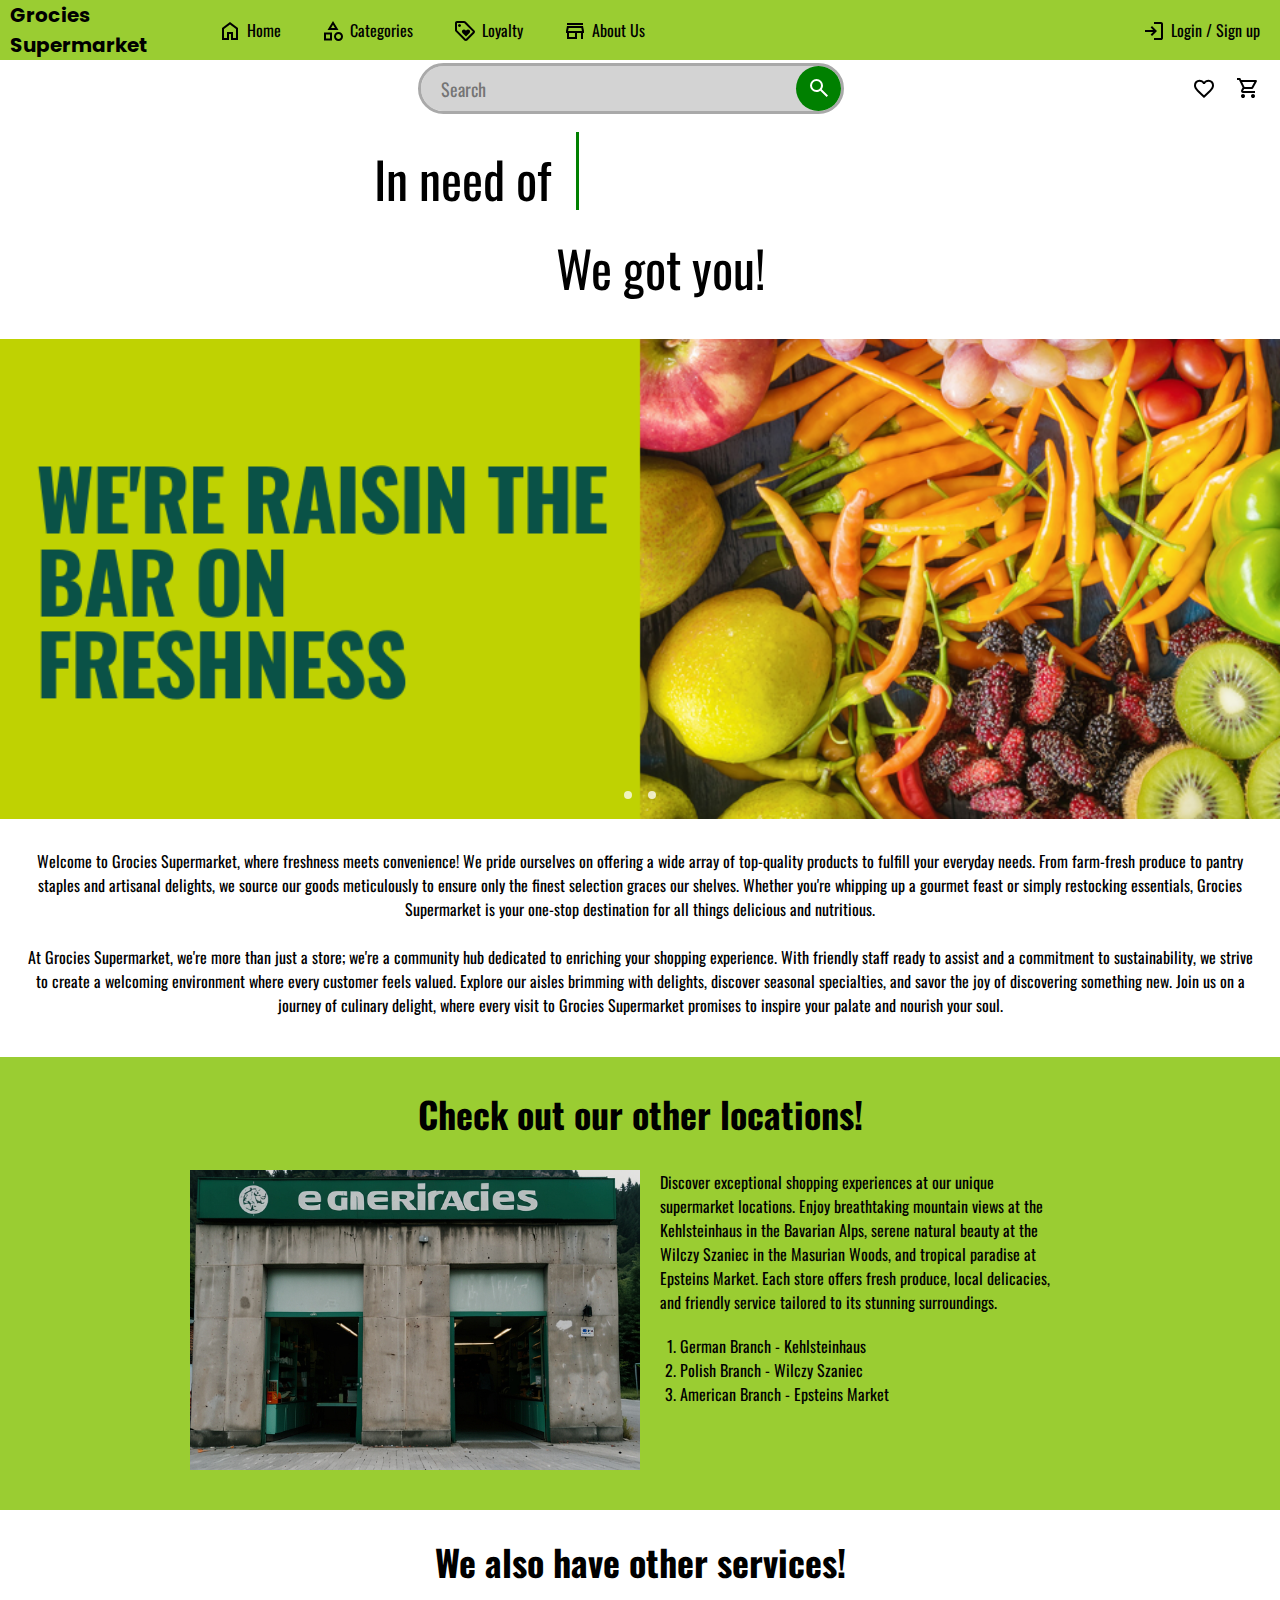
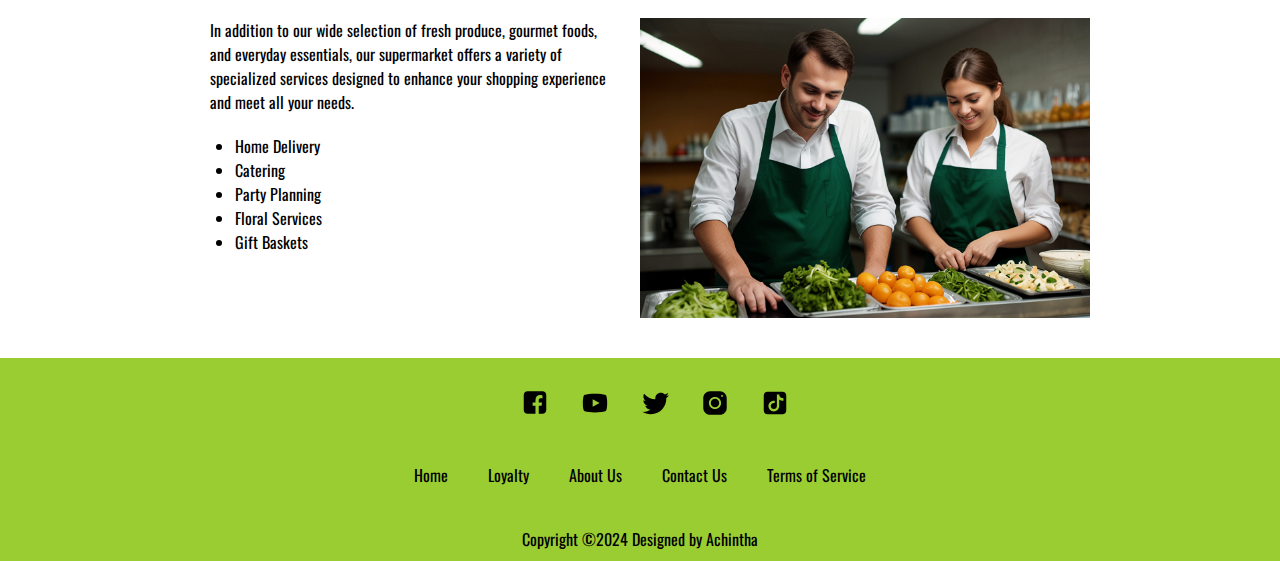
==== index.html @ b3fdc434 "Add files via upload" ====
<!DOCTYPE html>
<html lang="en">
<head>
    <meta charset="UTF-8">
    <meta name="viewport" content="width=device-width, initial-scale=1.0">
    <title>Home Page</title>
    <link rel="stylesheet" href="/WDOS Assignment/Home Page 3.css">
    <link rel="preconnect" href="https://fonts.googleapis.com">
    <link rel="preconnect" href="https://fonts.gstatic.com" crossorigin>
    <link href="https://fonts.googleapis.com/css2?family=Oswald:wght@200..700&display=swap" rel="stylesheet">
    <link rel="preconnect" href="https://fonts.googleapis.com">
    <link rel="preconnect" href="https://fonts.gstatic.com" crossorigin>
    <link href="https://fonts.googleapis.com/css2?family=Poppins:ital,wght@0,100;0,200;0,300;0,400;0,500;0,600;0,700;0,800;0,900;1,100;1,200;1,300;1,400;1,500;1,600;1,700;1,800;1,900&display=swap" rel="stylesheet">
</head>
<body>
    <nav>
        <h1>Grocies Supermarket</h1>
        <input type="checkbox" id="sidebar-active">
        <label for="sidebar-active" class="open-sidebar-button">
            <svg xmlns="http://www.w3.org/2000/svg" height="32" viewBox="0 -960 960 960" width="32"><path d="M120-240v-80h720v80H120Zm0-200v-80h720v80H120Zm0-200v-80h720v80H120Z"/></svg>
        </label>
    
        <div class="links-container">
            <label for="sidebar-active" class="close-sidebar-button">
                <svg xmlns="http://www.w3.org/2000/svg" height="32" viewBox="0 -960 960 960" width="32"><path d="m256-200-56-56 224-224-224-224 56-56 224 224 224-224 56 56-224 224 224 224-56 56-224-224-224 224Z"/></svg>
            </label>
            
    
            <a href="index.html" target="_self" class="nav"><span class="icon"><svg xmlns="http://www.w3.org/2000/svg" height="24" viewBox="0 -960 960 960" width="24"><path d="M240-200h120v-240h240v240h120v-360L480-740 240-560v360Zm-80 80v-480l320-240 320 240v480H520v-240h-80v240H160Zm320-350Z"/></svg></span>Home</a>
            <a href="#" target="_self" class="nav"><span class="icon"><svg xmlns="http://www.w3.org/2000/svg" height="24" viewBox="0 -960 960 960" width="24"><path d="m260-520 220-360 220 360H260ZM700-80q-75 0-127.5-52.5T520-260q0-75 52.5-127.5T700-440q75 0 127.5 52.5T880-260q0 75-52.5 127.5T700-80Zm-580-20v-320h320v320H120Zm580-60q42 0 71-29t29-71q0-42-29-71t-71-29q-42 0-71 29t-29 71q0 42 29 71t71 29Zm-500-20h160v-160H200v160Zm202-420h156l-78-126-78 126Zm78 0ZM360-340Zm340 80Z"/></svg></span>Categories</a>
            <ul class="dropdown">
                <li class="nav-list"><a href="Dairy Page.html" target="_self">Dairy</a></li>
                <li class="nav-list"><a href="Vegetables Page.html" target="_self">Vegetables</a></li>
                <li class="nav-list"><a href="Cosmetics Page.html" target="_self">Cosmetics and Skincare</a></li>
            </ul>
            <a href="Loyalty.html" target="_self" class="nav"><span class="icon"><svg xmlns="http://www.w3.org/2000/svg" height="24" viewBox="0 -960 960 960" width="24"><path d="m520-260 140-140q11-11 17.5-26t6.5-32q0-34-24-58t-58-24q-19 0-37.5 11T520-492q-30-28-47-38t-35-10q-34 0-58 24t-24 58q0 17 6.5 32t17.5 26l140 140Zm336-130L570-104q-12 12-27 18t-30 6q-15 0-30-6t-27-18L103-457q-11-11-17-25.5T80-513v-287q0-33 23.5-56.5T160-880h287q16 0 31 6.5t26 17.5l352 353q12 12 17.5 27t5.5 30q0 15-5.5 29.5T856-390ZM513-160l286-286-353-354H160v286l353 354ZM260-640q25 0 42.5-17.5T320-700q0-25-17.5-42.5T260-760q-25 0-42.5 17.5T200-700q0 25 17.5 42.5T260-640Zm220 160Z"/></svg></span>Loyalty</a>
            <a href="About Us Page.html" target="_self" class="nav"><span class="icon"><svg xmlns="http://www.w3.org/2000/svg" height="24" viewBox="0 -960 960 960" width="24"><path d="M160-720v-80h640v80H160Zm0 560v-240h-40v-80l40-200h640l40 200v80h-40v240h-80v-240H560v240H160Zm80-80h240v-160H240v160Zm-38-240h556-556Zm0 0h556l-24-120H226l-24 120Z"/></svg></span>About Us</a>
            <a href="#" target="_self" class="login"><span class="icon"><svg xmlns="http://www.w3.org/2000/svg" height="24" viewBox="0 -960 960 960" width="24"><path d="M480-120v-80h280v-560H480v-80h280q33 0 56.5 23.5T840-760v560q0 33-23.5 56.5T760-120H480Zm-80-160-55-58 102-102H120v-80h327L345-622l55-58 200 200-200 200Z"/></svg></span>Login / Sign up</a>
        </div>
    </nav>
    <form>
        <div class="box">
            <input type="checkbox" id="check">
            <div class="search-box">
              <input type="text" placeholder="Search">
              <label for="check" class="icon">
                <svg xmlns="http://www.w3.org/2000/svg" height="24" viewBox="0 -960 960 960" width="24"><path d="M784-120 532-372q-30 24-69 38t-83 14q-109 0-184.5-75.5T120-580q0-109 75.5-184.5T380-840q109 0 184.5 75.5T640-580q0 44-14 83t-38 69l252 252-56 56ZM380-400q75 0 127.5-52.5T560-580q0-75-52.5-127.5T380-760q-75 0-127.5 52.5T200-580q0 75 52.5 127.5T380-400Z"/></svg>
              </label>
            </div>
            <button class="favourites"><svg xmlns="http://www.w3.org/2000/svg" height="24" viewBox="0 -960 960 960" width="24"><path d="m480-120-58-52q-101-91-167-157T150-447.5Q111-500 95.5-544T80-634q0-94 63-157t157-63q52 0 99 22t81 62q34-40 81-62t99-22q94 0 157 63t63 157q0 46-15.5 90T810-447.5Q771-395 705-329T538-172l-58 52Zm0-108q96-86 158-147.5t98-107q36-45.5 50-81t14-70.5q0-60-40-100t-100-40q-47 0-87 26.5T518-680h-76q-15-41-55-67.5T300-774q-60 0-100 40t-40 100q0 35 14 70.5t50 81q36 45.5 98 107T480-228Zm0-273Z"/></svg></button>
            <a class="order" href="Order Page.html" target="_self"><svg xmlns="http://www.w3.org/2000/svg" height="24" viewBox="0 -960 960 960" width="24"><path d="M280-80q-33 0-56.5-23.5T200-160q0-33 23.5-56.5T280-240q33 0 56.5 23.5T360-160q0 33-23.5 56.5T280-80Zm400 0q-33 0-56.5-23.5T600-160q0-33 23.5-56.5T680-240q33 0 56.5 23.5T760-160q0 33-23.5 56.5T680-80ZM246-720l96 200h280l110-200H246Zm-38-80h590q23 0 35 20.5t1 41.5L692-482q-11 20-29.5 31T622-440H324l-44 80h480v80H280q-45 0-68-39.5t-2-78.5l54-98-144-304H40v-80h130l38 80Zm134 280h280-280Z"/></svg></a>
        </div>
    </form>
    <div class="sec1">
        <div class="wrapper">
            <div class="static-txt">In need of</div>
                <div class="dynamic-wrapper">
                    <ul class="dynamic-txt">
                        <li class="d"><span>Dairy Products?</span></li>
                        <li class="v"><span>Fresh Vegetables?</span></li>
                        <li class="c"><span>Cosmetics?</span></li>
                        <li class="s"><span>Skincare?</span></li>
                    </ul>
                </div>
            <div class="static-txt2">We got you!</div>
        </div>
    </div>
        <section class="slider-container">
        <div class="slider-wrapper">
            <div class="slider">
                <img id="slide-1" src="/WDOS Assignment/Assets/Imgs - Home Page/slider-img-3.png">
                <img id="slide-2" src="/WDOS Assignment/Assets/Imgs - Home Page/slider-img-4.png">
            </div>
            <div class="slider-nav">
                <a href="#slide-1"></a>
                <a href="#slide-2"></a>
            </div>
        </div>
    </section>
    <div class="sec2">
        <p>Welcome to Grocies Supermarket, where freshness meets convenience! We pride ourselves on offering a wide array of top-quality products to fulfill your everyday needs. From farm-fresh produce to pantry staples and artisanal delights, we source our goods meticulously to ensure only the finest selection graces our shelves. Whether you're whipping up a gourmet feast or simply restocking essentials, Grocies Supermarket is your one-stop destination for all things delicious and nutritious.</p>
        <br>
        <p>At Grocies Supermarket, we're more than just a store; we're a community hub dedicated to enriching your shopping experience. With friendly staff ready to assist and a commitment to sustainability, we strive to create a welcoming environment where every customer feels valued. Explore our aisles brimming with delights, discover seasonal specialties, and savor the joy of discovering something new. Join us on a journey of culinary delight, where every visit to Grocies Supermarket promises to inspire your palate and nourish your soul.</p>
    </div>
    
    <div class="branch-container">
        <div class="branch-header"><h2> Check out our other locations!</h2></div>
        <div class="flex-container-1">
            <div class="slider-container-2">
                <div class="image-slider-1">
                    <div class="wrapper-holder-1">
                        <div class="wrapper-1">
                            <div id="slider-img-1"></div>
                            <div id="slider-img-2"></div>
                            <div id="slider-img-3"></div>
                        </div>
                    </div>
                    <div class="button-holder-1">
                        <a href="#slider-img-1" class="button"></a>
                        <a href="#slider-img-2" class="button"></a>
                        <a href="#slider-img-3" class="button"></a>
                    </div>
                </div>
            </div>
            <div class="num-list">
                <p>Discover exceptional shopping experiences at our unique supermarket locations. Enjoy breathtaking mountain views at the Kehlsteinhaus in the Bavarian Alps, serene natural beauty at the Wilczy Szaniec in the Masurian Woods, and tropical paradise at Epsteins Market. Each store offers fresh produce, local delicacies, and friendly service tailored to its stunning surroundings.</p>
                <ol>
                    <li>German Branch - Kehlsteinhaus</li>
                    <li>Polish Branch - Wilczy Szaniec</li>
                    <li>American Branch - Epsteins Market</li>
                </ol>
            </div>
        </div>
    </div>
    <div class="Services">
        <div class="services-header"><h2>We also have other services!</h2></div>
        <div class="flex-container-2">
            <div class="Services-list">
                <p>In addition to our wide selection of fresh produce, gourmet foods, and everyday essentials, our supermarket offers a variety of specialized services designed to enhance your shopping experience and meet all your needs.</p>
                <ul>
                    <li>Home Delivery</li>
                    <li>Catering</li>
                    <li>Party Planning</li>
                    <li>Floral Services</li>
                    <li>Gift Baskets</li>
                </ul>
            </div>
            <div class="slider-container-2">
                <div class="image-slider-2">
                    <div class="wrapper-holder-2">
                        <div class="wrapper-2">
                            <div id="slider-img-4"></div>
                            <div id="slider-img-5"></div>
                            <div id="slider-img-6"></div>
                            <div id="slider-img-7"></div>
                            <div id="slider-img-8"></div>
                        </div>
                    </div>
                    <div class="button-holder-2">
                        <a href="#slider-img-4" class="button"></a>
                        <a href="#slider-img-5" class="button"></a>
                        <a href="#slider-img-6" class="button"></a>
                        <a href="#slider-img-7" class="button"></a>
                        <a href="#slider-img-8" class="button"></a>
                    </div>
                </div>
            </div>
        </div>
    </div>
    <footer>
        <div class="footer-container">
            <div class="social-icons">
                <a href=""><i><svg xmlns="http://www.w3.org/2000/svg" x="0px" y="0px" width="30" height="30" viewBox="0 0 64 64">
                    <path d="M48,7H16c-4.418,0-8,3.582-8,8v32c0,4.418,3.582,8,8,8h17V38h-6v-7h6v-5c0-7,4-11,10-11c3.133,0,5,1,5,1v6h-4 c-2.86,0-4,2.093-4,4v5h7l-1,7h-6v17h8c4.418,0,8-3.582,8-8V15C56,10.582,52.418,7,48,7z"></path>
                    </svg></i></a>
                <a href=""><i><svg xmlns="http://www.w3.org/2000/svg" x="0px" y="0px" width="30" height="30" viewBox="0 0 64 64">
                    <path d="M56.456,17.442c-0.339-1.44-1.421-2.595-2.866-3.053C49.761,13.174,41.454,12,32,12s-17.761,1.174-21.591,2.389 c-1.445,0.458-2.527,1.613-2.866,3.053C6.903,20.161,6,25.203,6,32c0,6.797,0.903,11.839,1.544,14.558 c0.339,1.44,1.421,2.595,2.866,3.053C14.239,50.826,22.546,52,32,52s17.761-1.174,21.591-2.389 c1.445-0.458,2.527-1.613,2.866-3.053C57.097,43.839,58,38.797,58,32C58,25.203,57.097,20.161,56.456,17.442z M27,40V24l14.857,8 L27,40z"></path>
                    </svg></i></a>
                <a href=""><i><svg xmlns="http://www.w3.org/2000/svg" x="0px" y="0px" width="30" height="30" viewBox="0 0 64 64">
                    <path d="M61.932,15.439c-2.099,0.93-4.356,1.55-6.737,1.843c2.421-1.437,4.283-3.729,5.157-6.437	c-2.265,1.328-4.774,2.303-7.444,2.817C50.776,11.402,47.735,10,44.366,10c-6.472,0-11.717,5.2-11.717,11.611	c0,0.907,0.106,1.791,0.306,2.649c-9.736-0.489-18.371-5.117-24.148-12.141c-1.015,1.716-1.586,3.726-1.586,5.847	c0,4.031,2.064,7.579,5.211,9.67c-1.921-0.059-3.729-0.593-5.312-1.45c0,0.035,0,0.087,0,0.136c0,5.633,4.04,10.323,9.395,11.391	c-0.979,0.268-2.013,0.417-3.079,0.417c-0.757,0-1.494-0.086-2.208-0.214c1.491,4.603,5.817,7.968,10.942,8.067	c-4.01,3.109-9.06,4.971-14.552,4.971c-0.949,0-1.876-0.054-2.793-0.165C10.012,54.074,16.173,56,22.786,56	c21.549,0,33.337-17.696,33.337-33.047c0-0.503-0.016-1.004-0.04-1.499C58.384,19.83,60.366,17.78,61.932,15.439"></path>
                    </svg></i></a>
                <a href=""><i><svg xmlns="http://www.w3.org/2000/svg" x="0px" y="0px" width="30" height="30" viewBox="0 0 64 64">
                    <path d="M 21.580078 7 C 13.541078 7 7 13.544938 7 21.585938 L 7 42.417969 C 7 50.457969 13.544938 57 21.585938 57 L 42.417969 57 C 50.457969 57 57 50.455062 57 42.414062 L 57 21.580078 C 57 13.541078 50.455062 7 42.414062 7 L 21.580078 7 z M 47 15 C 48.104 15 49 15.896 49 17 C 49 18.104 48.104 19 47 19 C 45.896 19 45 18.104 45 17 C 45 15.896 45.896 15 47 15 z M 32 19 C 39.17 19 45 24.83 45 32 C 45 39.17 39.169 45 32 45 C 24.83 45 19 39.169 19 32 C 19 24.831 24.83 19 32 19 z M 32 23 C 27.029 23 23 27.029 23 32 C 23 36.971 27.029 41 32 41 C 36.971 41 41 36.971 41 32 C 41 27.029 36.971 23 32 23 z"></path>
                    </svg></i></a>
                <a href=""><i><svg xmlns="http://www.w3.org/2000/svg" x="0px" y="0px" width="30" height="30" viewBox="0 0 64 64">
                    <path d="M48,8H16c-4.418,0-8,3.582-8,8v32c0,4.418,3.582,8,8,8h32c4.418,0,8-3.582,8-8V16C56,11.582,52.418,8,48,8z M50,27 c-3.964,0-6.885-1.09-9-2.695V38.5C41,44.841,35.841,50,29.5,50S18,44.841,18,38.5S23.159,27,29.5,27h2v5h-2 c-3.584,0-6.5,2.916-6.5,6.5s2.916,6.5,6.5,6.5s6.5-2.916,6.5-6.5V14h5c0.018,1.323,0.533,8,9,8V27z"></path>
                    </svg></i></a>
            </div>
            <div class="footer-nav">
                <ol>
                    <li class="footer-links"><a href="index.html">Home</a></li>
                    <li class="footer-links"><a href="Loyalty.html">Loyalty</a></li>
                    <li class="footer-links"><a href="About Us Page.html">About Us</a></li>
                    <li class="footer-links">Contact Us</li>
                    <li class="footer-links">Terms of Service</li>
                </ol>
            </div>
            <div class="footer-bottom">
                <p>Copyright &copy;2024 Designed by Achintha</p>
            </div>
        </div>
    </footer>
</body>
</html>
---- WDOS Assignment/Home Page 3.css ----
*{
    margin: 0;
    padding: 0;
    font-family: 'oswald';
}


body{
    overflow-x: hidden;
}
h1{ /*logo*/
    color: black;
    font-family: 'poppins';
    font-size: 20px;
    padding-left: 10px;
}
.icon{ /*nav bar icons*/
    vertical-align: middle;
    margin-right: 5px;
    margin-top: 6px;
}
.icon svg{ /*nav bar icons*/
    fill: black;
}
nav{/*nav bar*/
    height: 60px;
    background-color: #9ACD32;
    display: flex; /**/
    justify-content: flex-end; /* will align links at the end of nav bar*/
    align-items: center; /*will center everything vertically*/
}
.links-container{/*mobile nav bar*/
    height: 100%; 
    width: 100%; /*height and width are 100% to fill out the entire nav bar*/
    display: flex;
    flex-direction: row;
    align-items: center;
}
nav a{/*nav bar names*/
    height: 100%;
    padding: 0 20px;
    display: flex;
    align-items: center;
    text-decoration: none;
    color: black;
    font-family: 'oswald';
}
nav a:hover{
    background-color: green;

}
nav .login{/*login positioning*/
    margin-left: auto;
}
.nav-list{
    list-style: none;
}

.dropdown{/*hidden dropdown*/
    display: none;
    position: absolute;
    background-color: #9ACD32;
    box-shadow: 0 0 10px rgba(0, 0, 0, 0.1); 
    z-index: 1; 
}

.dropdown li {
    width: 200px;
    height: 50px;
    padding: 0px;
}

.dropdown li a /*the list items */{
    display: block;
    text-decoration: none;
    color: black; 
    height: 100%;
    display: flex;
    align-items: center;
    justify-content: start;
}

.dropdown li a:hover{ /*hover to the elements*/
    background-color: green;
}

.nav:nth-of-type(2):hover + .dropdown, .dropdown:hover{ /*hover on categories*/
    display: block;
}

.links-container{ /*make dropdown relative*/ 
    position: relative; 
}
.dropdown { /*positioning*/ 
    top: 100%;
    left: 103px; 
    width: 200px; 
}

#sidebar-active{
    display: none; /*to only display the elements in the mobile version*/
}
.open-sidebar-button,.close-sidebar-button{
    display: none; /*same for the open and close sidebar buttons*/
}

.box{ /*second icon bar*/
    display: flex;
    width: 100%;
    background: white;
    margin-top: 6px;
}
.box .search-box{ /*search-box*/
    position:relative;
    height: 45px;
    max-width: 350px;
    background: transparent;
    margin: auto;
}

.search-box input{ /*the input*/
    height: 100%;
    width: 400px;
    border-radius: 100px;
    background: lightgrey;
    outline: solid;
    outline-color: darkgrey;
    border: none;
    padding-left: 20px;
    font-size: 18px;   
}
.search-box .icon{ /*search icon*/
    position: absolute;
    right: 0;
    top: 0;
    margin-top: 0px;
    margin-right: -70px;
    width: 45px;
    height: 100%;
    background-color: green;
    text-align: center;
    line-height: 55px;
    border-radius: 25px;
}
.search-box .icon svg{ /*search svg*/
    fill: white;
}
#check{ /*checkbox*/
    display: none;
}


.favourites{ /*favourites icon*/
    display: flex;
    border: none;
    background: none;
    align-items: center;
    margin-right: 20px;
}
.order svg{ /*order icon*/
    display: flex;
    background: none;
    align-items: center;
    margin-right: 20px;
    margin-top: 10px;
}



.sec1{
    margin-top: 30px;
    margin-left: 40px;
    margin-bottom: 35px;
}
.wrapper{
    position: relative;
    padding-bottom: 82px;
    justify-content:center ;
    display: flex;
    flex-wrap: wrap;
    gap:10px
}
.wrapper .static-txt{
    color: black;
    font-size: 50px;
    font-weight: 400;
}
.wrapper .dynamic-txt{
    margin-left: 15px;
    line-height: 90px;
    height: 90px;
    overflow: hidden;
    margin-top: -9px;
}   
.dynamic-txt li{
    color: green;
    list-style: none;
    font-size: 53px;
    font-weight: 500;
    position: relative;
    top: 0;
    animation: slide 6s steps(4) infinite;
}

@keyframes slide{
    100%{
        top: -360px;
    }
}

.wrapper .static-txt2{
    margin-left: px;
    position: absolute;
    bottom: 0;
    color: black;
    font-size: 50px;
    font-weight: 400;
}
.dynamic-txt li span{
    position: relative;
}
.dynamic-txt li span::after{
    content: "";
    position: absolute;
    left: 0;
    height: 100%;
    background: white;
    width: 100%;
    border-left: 3px solid green;
    animation: typing 1.5s steps(17) infinite;
}
@keyframes typing{
    100%{
        left: 100%;
        margin: 0 -35px 0 35px;

    }
}


.sec2{
    margin-left: 20px;
    margin-right: 20px;
    margin-top: 30px;
    text-align: center;
    max-width: auto;
    margin-bottom: 40px;
}



.slider-container{
    padding: 0rem;
    margin-top: 10px;
}
.slider-wrapper{
    display: flex;
    position: relative;
    max-width: 100%;
    margin: 0 auto;
}
.slider{
    aspect-ratio: 16/6;
    display: flex;
    flex-direction: row;
    flex-basis: content;
    flex-wrap: nowrap;
    max-width: 100%;
    overflow-x: auto;
    scroll-snap-type: x mandatory;
    scroll-behavior: smooth;
    box-shadow: 0 1.5rem 3rem -0.75rem hsla(0, 0%, 0%, 0.25%);
}
.slider::-webkit-scrollbar {
	display: none;
}
.slider img{
    flex: 1 0 100%;
    scroll-snap-align: start;
    object-fit: cover;
}
.slider-nav{
    display: flex;
    column-gap: 1rem;
    position: absolute;
    bottom: 1.25rem;
    left: 50%;
    transform: translateX(-50%);
    z-index: 1;
}
.slider-nav a{
    width: 0.5rem;
    height: 0.5rem;
    border-radius: 50%;
    background-color: #ffff;
    opacity: 0.75;
    transition: opacity ease 250ms;
}
.slider-nav a:hover{
    opacity: 1;
}



.branch-container{
    background: #9ACD32;
}
.branch-header{
    text-align: center;
    padding: 30px;
    font-size: x-large;
    color: black;
}
.num-list{
    max-width: 450px;
}
.num-list p{
    padding-left: 20px;
    max-width: 90%;
    color: black;
}
.num-list ol{
    padding-top: 20px;
    padding-left: 20px;
    color: black;
    padding-left: 40px;
}
.num-list ol li{
    display: list-item;
}
.flex-container-1{
    display: flex;
    justify-content: center;
    padding-bottom: 40px;
}
.slider-container-2{
    max-width: 450px;
}
.image-slider-1{
    position: relative;
    max-width: 450px;
}
.image-slider-1 .wrapper-holder-1{
    height: 300px;
    width: 450px;
    overflow: hidden;
}
.image-slider-1 .wrapper-1{
    display: grid;
    grid-template-columns: repeat(3, 100%);
    height: 100%;
    width: auto;
    animation: slider-1 10s ease-in-out infinite;
}
.services-header{
    text-align: center;
    padding-top: 25px;
    font-size: x-large;
}
.image-slider-2{
    position: relative;
    max-width: 450px;
}
.image-slider-2 .wrapper-holder-2{
    height: 300px;
    width: 450px;
    overflow: hidden;
}
.image-slider-2 .wrapper-2{
    display: grid;
    grid-template-columns: repeat(5, 100%);
    height: 100%;
    width: auto;
    animation: slider-2 10s ease-in-out infinite;
}
.flex-container-2{
    display: flex;
    justify-content: center;
    padding-bottom: 40px;
    padding-top: 30px;
}
.Services-list{
    max-width: 450px;
}
.Services-list p{
    padding-right: 20px;
    padding-left: 20px;
}
.Services-list ul{
    padding-top: 20px;
    padding-left: 45px;
}

.image-slider-1 #slider-img-1{
    background-image: url(/WDOS%20Assignment/Assets/Imgs-%20About%20Us/german%20storefront.jpg);
    background-position: center;
    background-size: cover;
}
.image-slider-1 #slider-img-2{
    background-image: url(/WDOS%20Assignment/Assets/Imgs-%20About%20Us/poland-branch-1.jpg);
    background-position: center;
    background-size: cover;
}
.image-slider-1 #slider-img-3{
    background-image: url(/WDOS%20Assignment/Assets/Imgs-%20About%20Us/epsteins-island-1.jpg);
    background-position: center;
    background-size: cover;
}
.image-slider-2 #slider-img-4{
    background-image: url(/WDOS%20Assignment/Assets/Imgs%20-%20Home%20Page/Catering.jpg);
    background-position: center;
    background-size: cover;
}
.image-slider-2 #slider-img-5{
    background-image: url(/WDOS%20Assignment/Assets/Imgs%20-%20Home%20Page/Floral-Services.jpg);
    background-position: center;
    background-size: cover;
}
.image-slider-2 #slider-img-6{
    background-image: url(/WDOS%20Assignment/Assets/Imgs%20-%20Home%20Page/Home-Delivery.jpg);
    background-position: center;
    background-size: cover;
}
.image-slider-2 #slider-img-7{
    background-image: url(/WDOS%20Assignment/Assets/Imgs%20-%20Home%20Page/Gift-Baskets.jpg);
    background-position: center;
    background-size: cover;
}
.image-slider-2 #slider-img-8{
    background-image: url(/WDOS%20Assignment/Assets/Imgs%20-%20Home%20Page/Party-Planning.jpg);
    background-position: center;
    background-size: cover;
}

.image-slider-2 .button-holder .button{
    background-color: white;
    width: 10px;
    height: 10px;
    display: inline-block;
    border-radius: 10px;
    margin: 5px;
}
.image-slider-2 .button-holder{
    position: absolute;
    bottom: 1%;
    left: 45%;
}
.button:hover{
    box-shadow: 0px 0px 2px 2px white;
}
@keyframes slider-1{
    0%{transform: translateX(0%);}
    10%{transform: translateX(0%);}
    20%{transform: translateX(0%);}
    30%{transform: translateX(-100%);}
    40%{transform: translateX(-100%);}
    50%{transform: translateX(-100%);}
    60%{transform: translateX(-200%);}
    70%{transform: translateX(-200%);}
    80%{transform: translateX(-200%);}
    90%{transform: translateX(-200%);}
    100%{transform: translateX(0%);}
}
@keyframes slider-2{
    0%{transform: translateX(0%);}
    10%{transform: translateX(0%);}
    20%{transform: translateX(-100%);}
    30%{transform: translateX(-100%);}
    40%{transform: translateX(-200%);}
    50%{transform: translateX(-200%);}
    60%{transform: translateX(-300%);}
    70%{transform: translateX(-300%);}
    80%{transform: translateX(-400%);}
    90%{transform: translateX(-400%);}
    100%{transform: translateX(0%);}
}
.branch-container-2{
    background-color: #9ACD32;
}
.branch-container-2 .branch-name{
    color: white;
}
.branch-container-2 .branch-description{
    color: white;
}




footer{
    background-color: #9ACD32;
}
.footer-container{
    width: 100%;
}
.social-icons{
    display: flex;
    justify-content: center;
}
.social-icons a {
    text-decoration: none;
    padding-top: 30px ;
    margin-left: 30px;
}
.social-icons a i{
    background-color: #9ACD32;
}
.footer-nav ol{
    display: flex;
    justify-content: center;
    padding: 20px;
}
.footer-nav ol li{
    text-decoration: none;
    padding: 20px;
}
.footer-nav ol li a{
    text-decoration: none;
    color: black;
}
.footer-bottom{
    display: flex;
    justify-content: center;
    padding-bottom: 10px;
}
.footer-links{
    list-style: none;
}

@media(max-width: 750px){
    .links-container{ /*mobile links container*/
        flex-direction: column;
        align-items: flex-start; /*to align items on the left side*/

        position: fixed;
        top: 0;
        right: -500px;
        z-index: 10; /* to make sure it is above everything else*/
        width: 300px;

        background-color: #9ACD32;
        box-shadow: -2px 0 2px gray;
        transition: 0.75s ease-out;
    }
    nav a{ 
        box-sizing: border-box;
        height: auto;
        width: 100%;
        padding: 20px 30px;
        justify-content: flex-start;
    }
    .open-sidebar-button,.close-sidebar-button{ /*the icons linked to the checkbox*/
        display: block; 
        padding: 20px;
    }
    
    #sidebar-active:checked ~ .links-container{ /* '~' is called the sibling selector*/
        right: 0;
    }

    #sidebar-active:checked ~ #overlay{ /*overlay behind the container*/
        height: 100%;
        width: 100%;
        position: fixed;
        top: 0;
        left: 0;
        z-index: 9;
    }
    
    .dropdown { /*hidden dropdown*/
        display: none;
        position: absolute;
        background-color: #9ACD32;
        box-shadow: 0 0 10px rgba(0, 0, 0, 0.1); 
        z-index: 1; 
    }

    .dropdown li { 
        width: 200px;
        height: 50px;
        padding: 0px;
    }

    .dropdown li a {
        display: block;
        text-decoration: none;
        color: black;
        height: 100%;
        display: flex;
        align-items: center;
        justify-content: start;
    }

    .dropdown li a:hover{  /*hover to the elements*/
        background-color: green;
    }

    .nav:nth-of-type(2):hover + .dropdown, .dropdown:hover { /*hover on categories*/
        display: block;
    }
    .dropdown { /*positioning*/
        top: 36%;
        left: 103px; 
        width: 200px; 
    }
    nav svg{ 
        fill: black;
    }

    .box{ /*white-box*/
        display: flex;
        justify-content: flex-end;
    }
    .search-box .icon svg{ /*search icon*/
        fill: black;
    }
    .box .search-box{ /*box behind the search input*/
        max-width: 50px;
        transition: all 0.3s;
        position:relative;
        background-color: none;
        border-radius: 25px;
        margin: 0;
        margin-right: 7px;
    }
    .search-box input{ /*search input*/
        width: 100%;
        
        opacity: 0;
        padding-left:10px;
    }


    #check:checked ~ .search-box>input{ /*search input expands*/
        opacity:1;
        width: fit-content;
    }

    #check:checked ~ .search-box{ /*checked box behind the search input expands*/
        max-width: 200px;
    }
    .search-box .icon{ 
        position: absolute;
        right: 24px;
        top: 0;
        margin-top: 0px;
        margin-right: -24px;
        width: 48px;
        height: 100%;
        background: none;
        text-align: center;
        line-height: 55px;
        border-radius: 25px;
    }
    #check:checked ~ .search-box .icon{
        background: green;
        border-radius: 0 25px 25px 0;
    }
    #check:checked ~ .search-box .icon svg{
        fill: white;
    }
    #check{
        display: none;
    }




    .sec2{
        margin-left: 10px;
        margin-right: 10px;
        margin-top: 50px;
        text-align: center;
        max-width: auto;
        margin-bottom: 40px;
    } 




    .sec1{
        margin-left: 0px;
    }
    .wrapper{
        justify-content:start ;
    }
    .dynamic-wrapper{
        margin-top: -10px;
    }
    .wrapper .static-txt{
        font-size: 35px;
        font-weight: 400;
        margin-left: 15px;
    }
    .wrapper .dynamic-txt{
        margin-top: -9px;
    } 
    .dynamic-txt li{
        font-size: 38px;
        font-weight: bold;
    }   
    .dynamic-txt li span::after{
        padding-top: 20px;
    }
    .wrapper .static-txt2{
        margin-left: 15px;
        position: absolute;
        bottom: 35px;
        color: black;
        font-size: 35px;
        font-weight: 400;
    }  





    .flex-container-1{
        display: flex;
        flex-direction: column;
        justify-content: center;
        align-items: center;
        padding-bottom: 40px;
    }
    .flex-container-2{
        display: flex;
        flex-direction: column;
        justify-content: center;
        align-items: center;
        padding-bottom: 40px;
        padding-top: 30px;
    }
    .wrapper-holder-1{
        max-width: 320px;
    }
    .wrapper-holder-2{
        max-width: 320px;
    }
    .Services-list{
        padding: 20px;
    }
    .num-list{
        padding: 20px;
    }
    .Services-list p{
        padding-left: 20px;
    }
    .footer-container{
        padding: 0px 0px 0px;
    }
    .social-icons a {
        text-decoration: none;
        margin-left: 15px;
    }
    .footer-nav ol{
        display: flex;
        flex-direction: column;
        justify-content: center;
        padding: 0px;
    }
    .footer-nav ol li{
        text-align: center;
        text-decoration: none;
        padding: 5px;
    }
    .footer-bottom{
        display: flex;
        justify-content: center;
        padding-bottom: 10px;
    }
}
@media (max-width: 445px){
    .sec1{
        margin-bottom: 0px;
    }
}
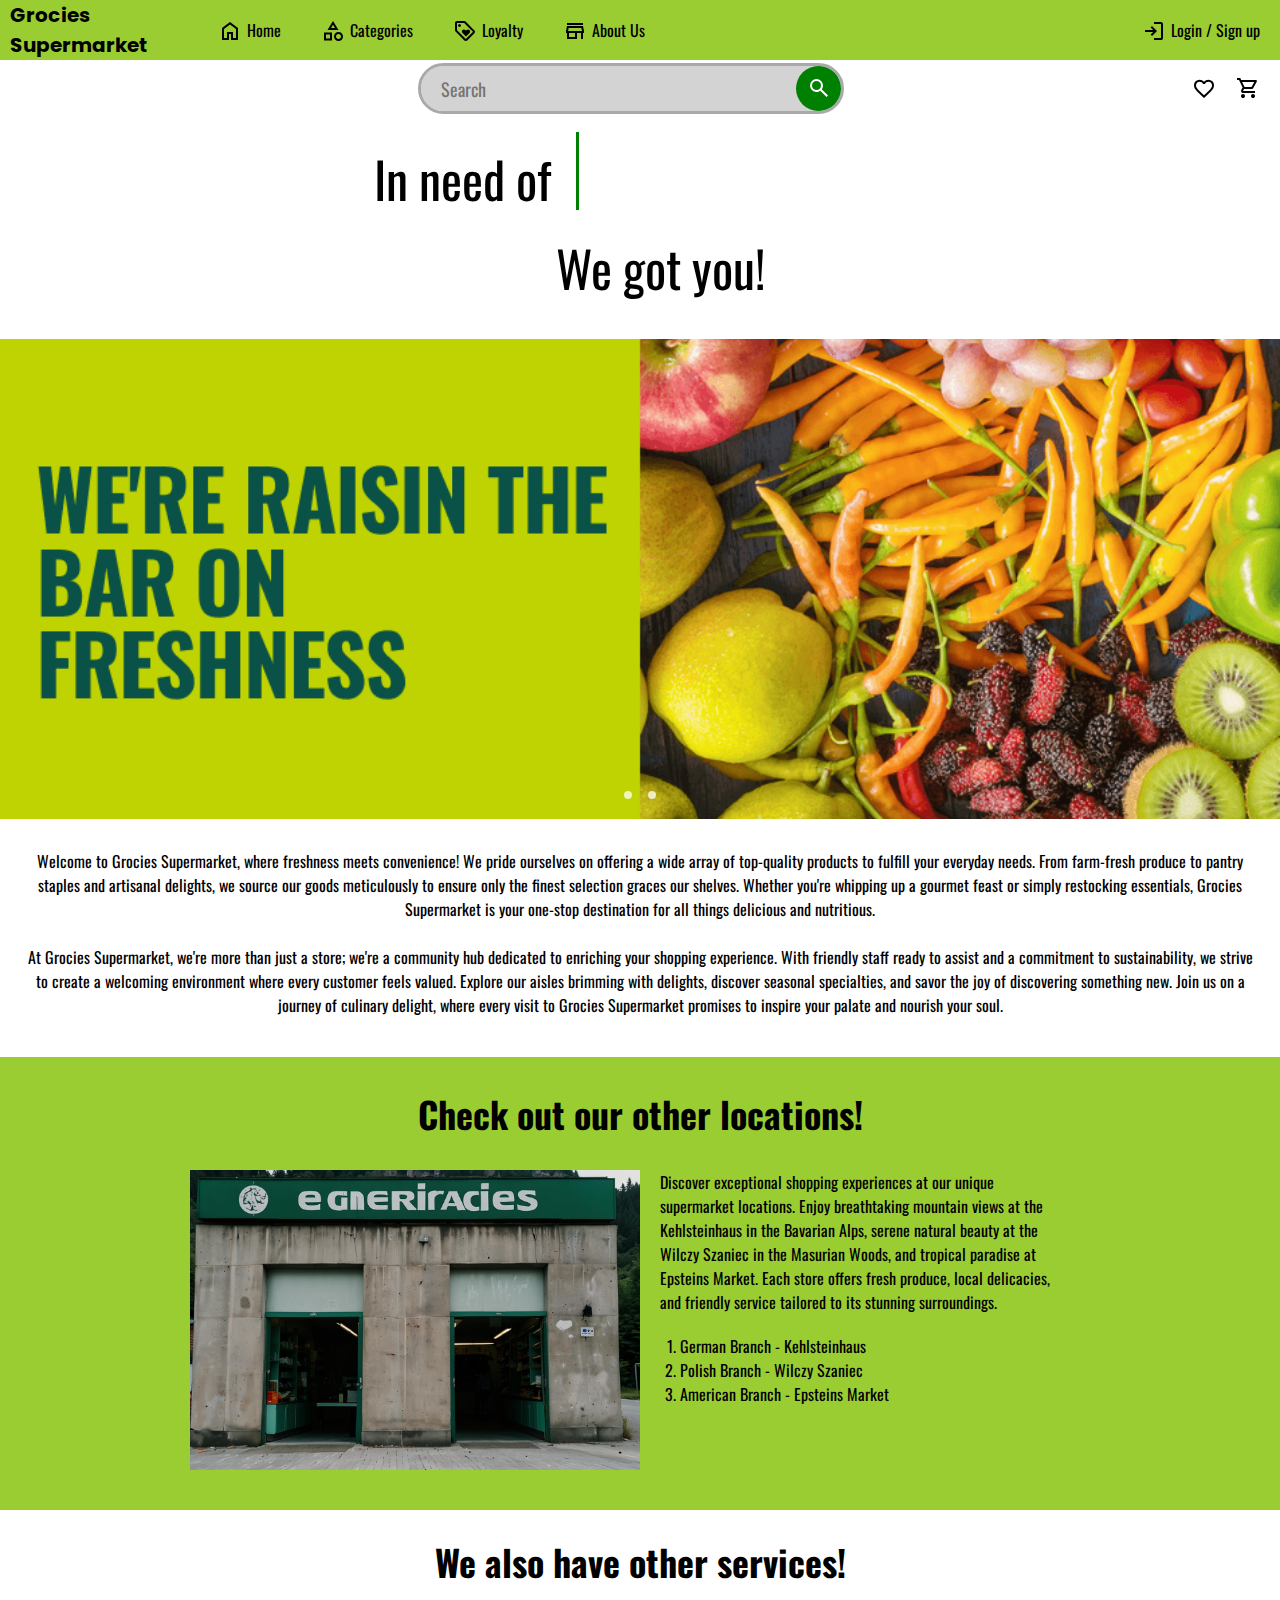
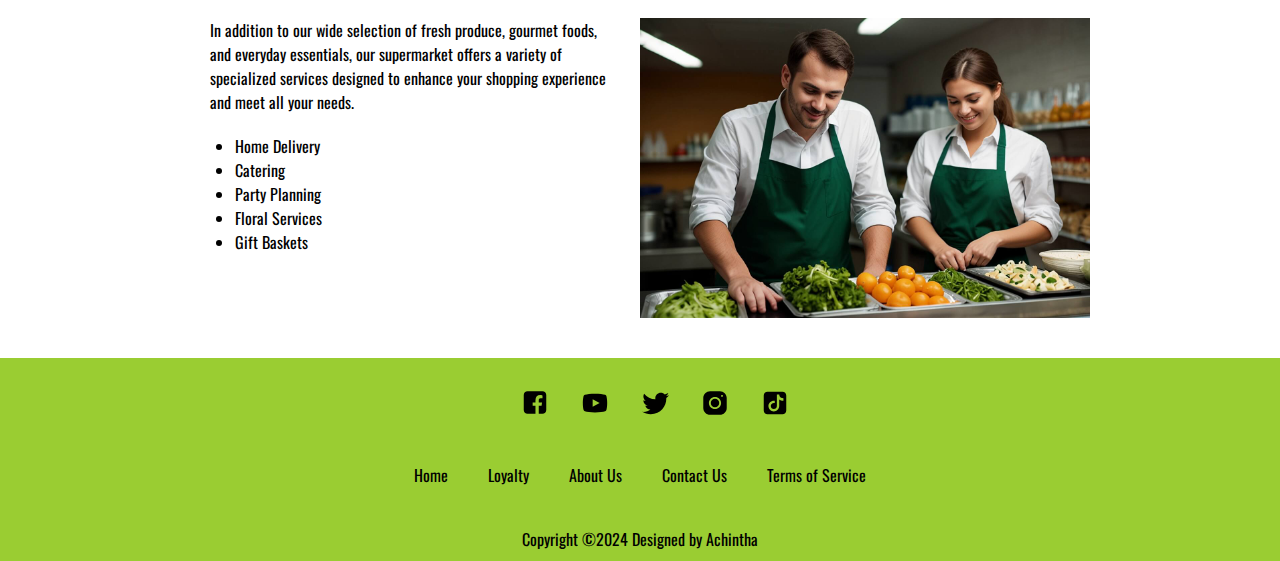
==== commit 56a492c0: "Fixing File Order" ====
--- a/index.html
+++ b/index.html
@@ -5,13 +5,18 @@
     <meta charset="UTF-8">
     <meta name="viewport" content="width=device-width, initial-scale=1.0">
     <title>Home Page</title>
-    <link rel="stylesheet" href="/WDOS Assignment/Home Page 3.css">
+    <link rel="stylesheet" href="Home%20Page%203.css">
     <link rel="preconnect" href="https://fonts.googleapis.com">
     <link rel="preconnect" href="https://fonts.gstatic.com" crossorigin>
     <link href="https://fonts.googleapis.com/css2?family=Oswald:wght@200..700&display=swap" rel="stylesheet">
     <link rel="preconnect" href="https://fonts.googleapis.com">
     <link rel="preconnect" href="https://fonts.gstatic.com" crossorigin>
     <link href="https://fonts.googleapis.com/css2?family=Poppins:ital,wght@0,100;0,200;0,300;0,400;0,500;0,600;0,700;0,800;0,900;1,100;1,200;1,300;1,400;1,500;1,600;1,700;1,800;1,900&display=swap" rel="stylesheet">
+    <link rel="apple-touch-icon" sizes="180x180" href="apple-touch-icon.png">
+    <link rel="icon" type="image/png" sizes="32x32" href="favicon-32x32.png">
+    <link rel="icon" type="image/png" sizes="16x16" href="favicon-16x16.png">
+    <link rel="manifest" href="site.webmanifest">
+    <link rel="manifest" href="favicon.webmanifest">
 </head>
 <body>
     <nav>
@@ -30,12 +35,12 @@
             <a href="index.html" target="_self" class="nav"><span class="icon"><svg xmlns="http://www.w3.org/2000/svg" height="24" viewBox="0 -960 960 960" width="24"><path d="M240-200h120v-240h240v240h120v-360L480-740 240-560v360Zm-80 80v-480l320-240 320 240v480H520v-240h-80v240H160Zm320-350Z"/></svg></span>Home</a>
             <a href="#" target="_self" class="nav"><span class="icon"><svg xmlns="http://www.w3.org/2000/svg" height="24" viewBox="0 -960 960 960" width="24"><path d="m260-520 220-360 220 360H260ZM700-80q-75 0-127.5-52.5T520-260q0-75 52.5-127.5T700-440q75 0 127.5 52.5T880-260q0 75-52.5 127.5T700-80Zm-580-20v-320h320v320H120Zm580-60q42 0 71-29t29-71q0-42-29-71t-71-29q-42 0-71 29t-29 71q0 42 29 71t71 29Zm-500-20h160v-160H200v160Zm202-420h156l-78-126-78 126Zm78 0ZM360-340Zm340 80Z"/></svg></span>Categories</a>
             <ul class="dropdown">
-                <li class="nav-list"><a href="Dairy Page.html" target="_self">Dairy</a></li>
-                <li class="nav-list"><a href="Vegetables Page.html" target="_self">Vegetables</a></li>
-                <li class="nav-list"><a href="Cosmetics Page.html" target="_self">Cosmetics and Skincare</a></li>
+                <li class="nav-list"><a href="Dairy%20Page.html" target="_self">Dairy</a></li>
+                <li class="nav-list"><a href="Vegetables%20Page.html" target="_self">Vegetables</a></li>
+                <li class="nav-list"><a href="Cosmetics%20Page.html" target="_self">Cosmetics and Skincare</a></li>
             </ul>
             <a href="Loyalty.html" target="_self" class="nav"><span class="icon"><svg xmlns="http://www.w3.org/2000/svg" height="24" viewBox="0 -960 960 960" width="24"><path d="m520-260 140-140q11-11 17.5-26t6.5-32q0-34-24-58t-58-24q-19 0-37.5 11T520-492q-30-28-47-38t-35-10q-34 0-58 24t-24 58q0 17 6.5 32t17.5 26l140 140Zm336-130L570-104q-12 12-27 18t-30 6q-15 0-30-6t-27-18L103-457q-11-11-17-25.5T80-513v-287q0-33 23.5-56.5T160-880h287q16 0 31 6.5t26 17.5l352 353q12 12 17.5 27t5.5 30q0 15-5.5 29.5T856-390ZM513-160l286-286-353-354H160v286l353 354ZM260-640q25 0 42.5-17.5T320-700q0-25-17.5-42.5T260-760q-25 0-42.5 17.5T200-700q0 25 17.5 42.5T260-640Zm220 160Z"/></svg></span>Loyalty</a>
-            <a href="About Us Page.html" target="_self" class="nav"><span class="icon"><svg xmlns="http://www.w3.org/2000/svg" height="24" viewBox="0 -960 960 960" width="24"><path d="M160-720v-80h640v80H160Zm0 560v-240h-40v-80l40-200h640l40 200v80h-40v240h-80v-240H560v240H160Zm80-80h240v-160H240v160Zm-38-240h556-556Zm0 0h556l-24-120H226l-24 120Z"/></svg></span>About Us</a>
+            <a href="About%20Us%20Page.html" target="_self" class="nav"><span class="icon"><svg xmlns="http://www.w3.org/2000/svg" height="24" viewBox="0 -960 960 960" width="24"><path d="M160-720v-80h640v80H160Zm0 560v-240h-40v-80l40-200h640l40 200v80h-40v240h-80v-240H560v240H160Zm80-80h240v-160H240v160Zm-38-240h556-556Zm0 0h556l-24-120H226l-24 120Z"/></svg></span>About Us</a>
             <a href="#" target="_self" class="login"><span class="icon"><svg xmlns="http://www.w3.org/2000/svg" height="24" viewBox="0 -960 960 960" width="24"><path d="M480-120v-80h280v-560H480v-80h280q33 0 56.5 23.5T840-760v560q0 33-23.5 56.5T760-120H480Zm-80-160-55-58 102-102H120v-80h327L345-622l55-58 200 200-200 200Z"/></svg></span>Login / Sign up</a>
         </div>
     </nav>
@@ -49,7 +54,7 @@
               </label>
             </div>
             <button class="favourites"><svg xmlns="http://www.w3.org/2000/svg" height="24" viewBox="0 -960 960 960" width="24"><path d="m480-120-58-52q-101-91-167-157T150-447.5Q111-500 95.5-544T80-634q0-94 63-157t157-63q52 0 99 22t81 62q34-40 81-62t99-22q94 0 157 63t63 157q0 46-15.5 90T810-447.5Q771-395 705-329T538-172l-58 52Zm0-108q96-86 158-147.5t98-107q36-45.5 50-81t14-70.5q0-60-40-100t-100-40q-47 0-87 26.5T518-680h-76q-15-41-55-67.5T300-774q-60 0-100 40t-40 100q0 35 14 70.5t50 81q36 45.5 98 107T480-228Zm0-273Z"/></svg></button>
-            <a class="order" href="Order Page.html" target="_self"><svg xmlns="http://www.w3.org/2000/svg" height="24" viewBox="0 -960 960 960" width="24"><path d="M280-80q-33 0-56.5-23.5T200-160q0-33 23.5-56.5T280-240q33 0 56.5 23.5T360-160q0 33-23.5 56.5T280-80Zm400 0q-33 0-56.5-23.5T600-160q0-33 23.5-56.5T680-240q33 0 56.5 23.5T760-160q0 33-23.5 56.5T680-80ZM246-720l96 200h280l110-200H246Zm-38-80h590q23 0 35 20.5t1 41.5L692-482q-11 20-29.5 31T622-440H324l-44 80h480v80H280q-45 0-68-39.5t-2-78.5l54-98-144-304H40v-80h130l38 80Zm134 280h280-280Z"/></svg></a>
+            <a class="order" href="test.html" target="_self"><svg xmlns="http://www.w3.org/2000/svg" height="24" viewBox="0 -960 960 960" width="24"><path d="M280-80q-33 0-56.5-23.5T200-160q0-33 23.5-56.5T280-240q33 0 56.5 23.5T360-160q0 33-23.5 56.5T280-80Zm400 0q-33 0-56.5-23.5T600-160q0-33 23.5-56.5T680-240q33 0 56.5 23.5T760-160q0 33-23.5 56.5T680-80ZM246-720l96 200h280l110-200H246Zm-38-80h590q23 0 35 20.5t1 41.5L692-482q-11 20-29.5 31T622-440H324l-44 80h480v80H280q-45 0-68-39.5t-2-78.5l54-98-144-304H40v-80h130l38 80Zm134 280h280-280Z"/></svg></a>
         </div>
     </form>
     <div class="sec1">
@@ -66,18 +71,20 @@
             <div class="static-txt2">We got you!</div>
         </div>
     </div>
+    <div>
         <section class="slider-container">
-        <div class="slider-wrapper">
-            <div class="slider">
-                <img id="slide-1" src="/WDOS Assignment/Assets/Imgs - Home Page/slider-img-3.png">
-                <img id="slide-2" src="/WDOS Assignment/Assets/Imgs - Home Page/slider-img-4.png">
+            <div class="slider-wrapper">
+                <div class="slider">
+                    <img id="slide-1" src="./Assets/Imgs%20-%20Home%20Page/slider-img-3.png" alt='slide-1'>
+                    <img id="slide-2" src="./Assets/Imgs%20-%20Home%20Page/slider-img-4.png" alt='slide-2'>
+                </div>
+                <div class="slider-nav">
+                    <a href="#slide-1"></a>
+                    <a href="#slide-2"></a>
+                </div>
             </div>
-            <div class="slider-nav">
-                <a href="#slide-1"></a>
-                <a href="#slide-2"></a>
-            </div>
-        </div>
-    </section>
+        </section>
+    </div>
     <div class="sec2">
         <p>Welcome to Grocies Supermarket, where freshness meets convenience! We pride ourselves on offering a wide array of top-quality products to fulfill your everyday needs. From farm-fresh produce to pantry staples and artisanal delights, we source our goods meticulously to ensure only the finest selection graces our shelves. Whether you're whipping up a gourmet feast or simply restocking essentials, Grocies Supermarket is your one-stop destination for all things delicious and nutritious.</p>
         <br>
@@ -151,19 +158,19 @@
     <footer>
         <div class="footer-container">
             <div class="social-icons">
-                <a href=""><i><svg xmlns="http://www.w3.org/2000/svg" x="0px" y="0px" width="30" height="30" viewBox="0 0 64 64">
+                <a href="#"><i><svg xmlns="http://www.w3.org/2000/svg" x="0px" y="0px" width="30" height="30" viewBox="0 0 64 64">
                     <path d="M48,7H16c-4.418,0-8,3.582-8,8v32c0,4.418,3.582,8,8,8h17V38h-6v-7h6v-5c0-7,4-11,10-11c3.133,0,5,1,5,1v6h-4 c-2.86,0-4,2.093-4,4v5h7l-1,7h-6v17h8c4.418,0,8-3.582,8-8V15C56,10.582,52.418,7,48,7z"></path>
                     </svg></i></a>
-                <a href=""><i><svg xmlns="http://www.w3.org/2000/svg" x="0px" y="0px" width="30" height="30" viewBox="0 0 64 64">
+                <a href="#"><i><svg xmlns="http://www.w3.org/2000/svg" x="0px" y="0px" width="30" height="30" viewBox="0 0 64 64">
                     <path d="M56.456,17.442c-0.339-1.44-1.421-2.595-2.866-3.053C49.761,13.174,41.454,12,32,12s-17.761,1.174-21.591,2.389 c-1.445,0.458-2.527,1.613-2.866,3.053C6.903,20.161,6,25.203,6,32c0,6.797,0.903,11.839,1.544,14.558 c0.339,1.44,1.421,2.595,2.866,3.053C14.239,50.826,22.546,52,32,52s17.761-1.174,21.591-2.389 c1.445-0.458,2.527-1.613,2.866-3.053C57.097,43.839,58,38.797,58,32C58,25.203,57.097,20.161,56.456,17.442z M27,40V24l14.857,8 L27,40z"></path>
                     </svg></i></a>
-                <a href=""><i><svg xmlns="http://www.w3.org/2000/svg" x="0px" y="0px" width="30" height="30" viewBox="0 0 64 64">
+                <a href="#"><i><svg xmlns="http://www.w3.org/2000/svg" x="0px" y="0px" width="30" height="30" viewBox="0 0 64 64">
                     <path d="M61.932,15.439c-2.099,0.93-4.356,1.55-6.737,1.843c2.421-1.437,4.283-3.729,5.157-6.437	c-2.265,1.328-4.774,2.303-7.444,2.817C50.776,11.402,47.735,10,44.366,10c-6.472,0-11.717,5.2-11.717,11.611	c0,0.907,0.106,1.791,0.306,2.649c-9.736-0.489-18.371-5.117-24.148-12.141c-1.015,1.716-1.586,3.726-1.586,5.847	c0,4.031,2.064,7.579,5.211,9.67c-1.921-0.059-3.729-0.593-5.312-1.45c0,0.035,0,0.087,0,0.136c0,5.633,4.04,10.323,9.395,11.391	c-0.979,0.268-2.013,0.417-3.079,0.417c-0.757,0-1.494-0.086-2.208-0.214c1.491,4.603,5.817,7.968,10.942,8.067	c-4.01,3.109-9.06,4.971-14.552,4.971c-0.949,0-1.876-0.054-2.793-0.165C10.012,54.074,16.173,56,22.786,56	c21.549,0,33.337-17.696,33.337-33.047c0-0.503-0.016-1.004-0.04-1.499C58.384,19.83,60.366,17.78,61.932,15.439"></path>
                     </svg></i></a>
-                <a href=""><i><svg xmlns="http://www.w3.org/2000/svg" x="0px" y="0px" width="30" height="30" viewBox="0 0 64 64">
+                <a href="#"><i><svg xmlns="http://www.w3.org/2000/svg" x="0px" y="0px" width="30" height="30" viewBox="0 0 64 64">
                     <path d="M 21.580078 7 C 13.541078 7 7 13.544938 7 21.585938 L 7 42.417969 C 7 50.457969 13.544938 57 21.585938 57 L 42.417969 57 C 50.457969 57 57 50.455062 57 42.414062 L 57 21.580078 C 57 13.541078 50.455062 7 42.414062 7 L 21.580078 7 z M 47 15 C 48.104 15 49 15.896 49 17 C 49 18.104 48.104 19 47 19 C 45.896 19 45 18.104 45 17 C 45 15.896 45.896 15 47 15 z M 32 19 C 39.17 19 45 24.83 45 32 C 45 39.17 39.169 45 32 45 C 24.83 45 19 39.169 19 32 C 19 24.831 24.83 19 32 19 z M 32 23 C 27.029 23 23 27.029 23 32 C 23 36.971 27.029 41 32 41 C 36.971 41 41 36.971 41 32 C 41 27.029 36.971 23 32 23 z"></path>
                     </svg></i></a>
-                <a href=""><i><svg xmlns="http://www.w3.org/2000/svg" x="0px" y="0px" width="30" height="30" viewBox="0 0 64 64">
+                <a href="#"><i><svg xmlns="http://www.w3.org/2000/svg" x="0px" y="0px" width="30" height="30" viewBox="0 0 64 64">
                     <path d="M48,8H16c-4.418,0-8,3.582-8,8v32c0,4.418,3.582,8,8,8h32c4.418,0,8-3.582,8-8V16C56,11.582,52.418,8,48,8z M50,27 c-3.964,0-6.885-1.09-9-2.695V38.5C41,44.841,35.841,50,29.5,50S18,44.841,18,38.5S23.159,27,29.5,27h2v5h-2 c-3.584,0-6.5,2.916-6.5,6.5s2.916,6.5,6.5,6.5s6.5-2.916,6.5-6.5V14h5c0.018,1.323,0.533,8,9,8V27z"></path>
                     </svg></i></a>
             </div>
@@ -171,7 +178,7 @@
                 <ol>
                     <li class="footer-links"><a href="index.html">Home</a></li>
                     <li class="footer-links"><a href="Loyalty.html">Loyalty</a></li>
-                    <li class="footer-links"><a href="About Us Page.html">About Us</a></li>
+                    <li class="footer-links"><a href="About%20Us%20Page.html">About Us</a></li>
                     <li class="footer-links">Contact Us</li>
                     <li class="footer-links">Terms of Service</li>
                 </ol>
@@ -180,6 +187,8 @@
                 <p>Copyright &copy;2024 Designed by Achintha</p>
             </div>
         </div>
+        <!-- https://www.freshfruitportal.com/news/2023/02/14/fresh-produce-industry-fighting-to-keep-up-with-global-challenges/ -->
+        <!--https://app.leonardo.ai/ai-generations -->
     </footer>
 </body>
 </html>
